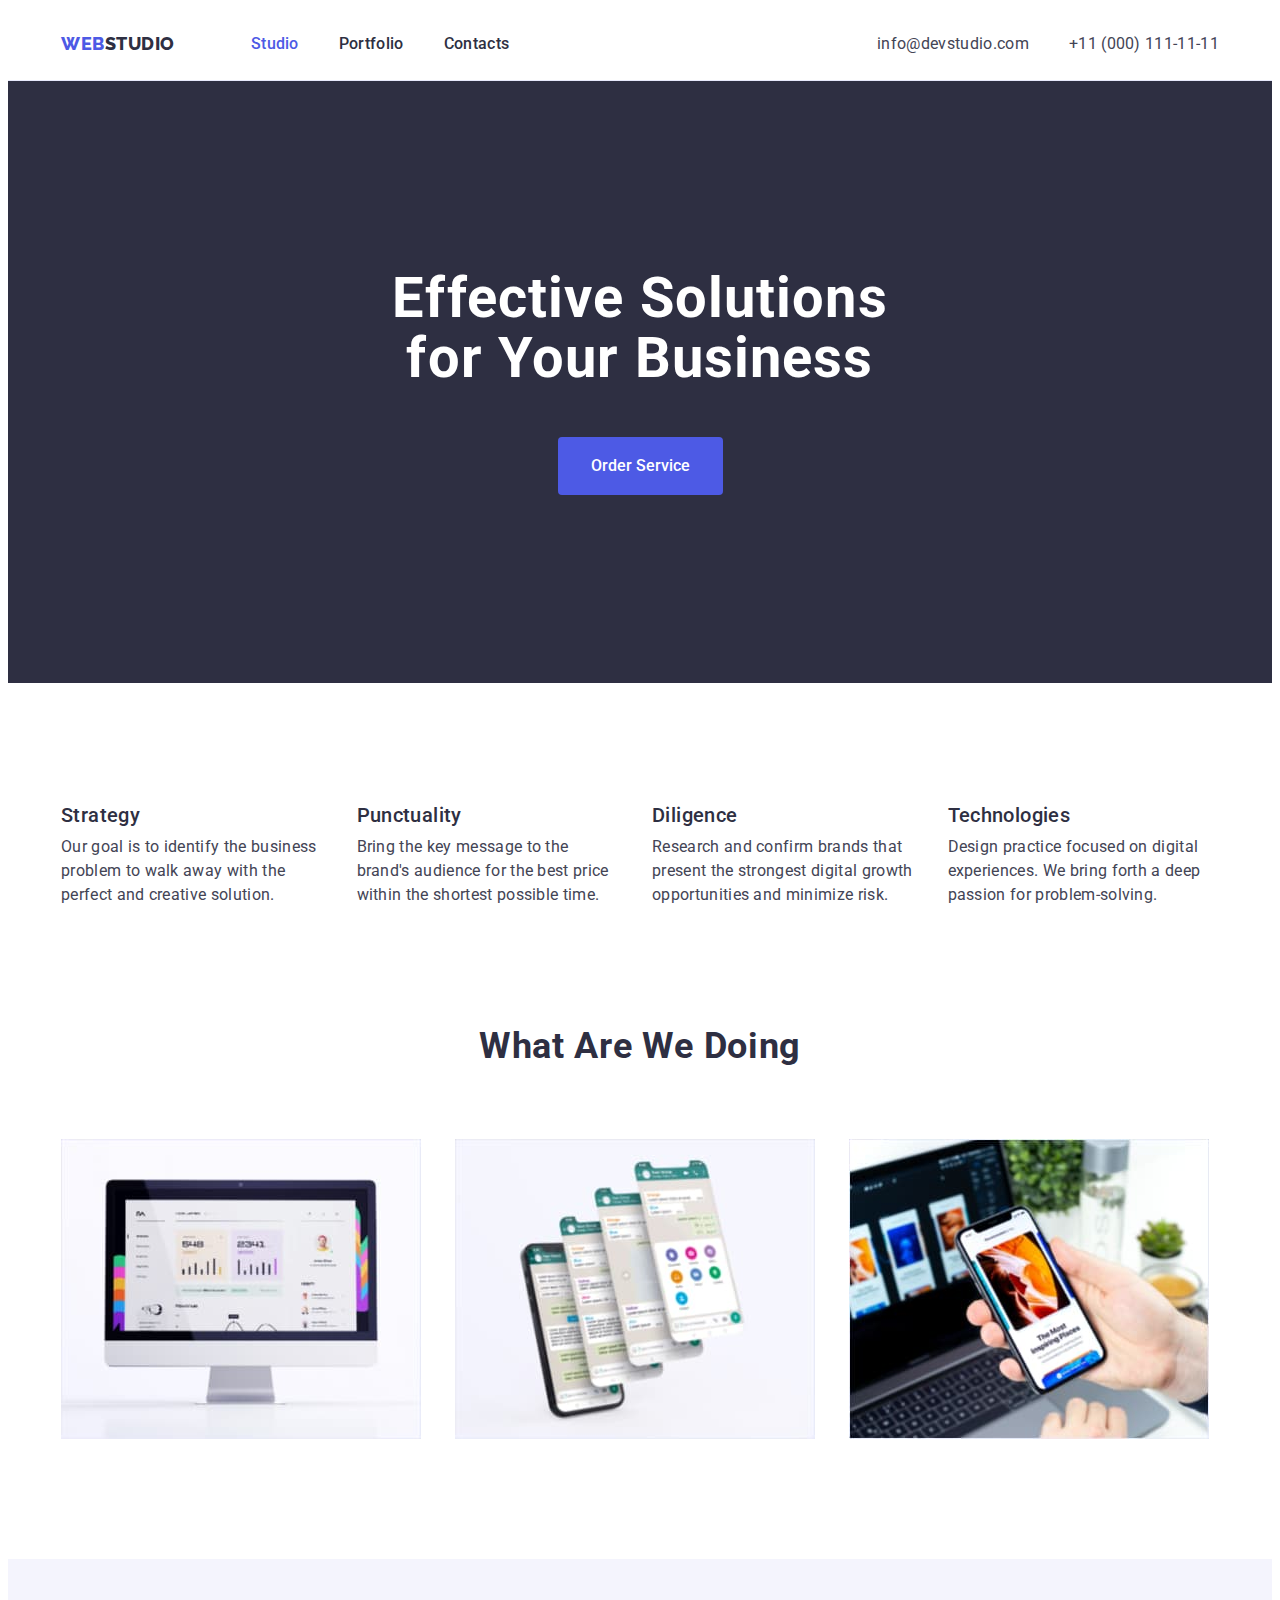
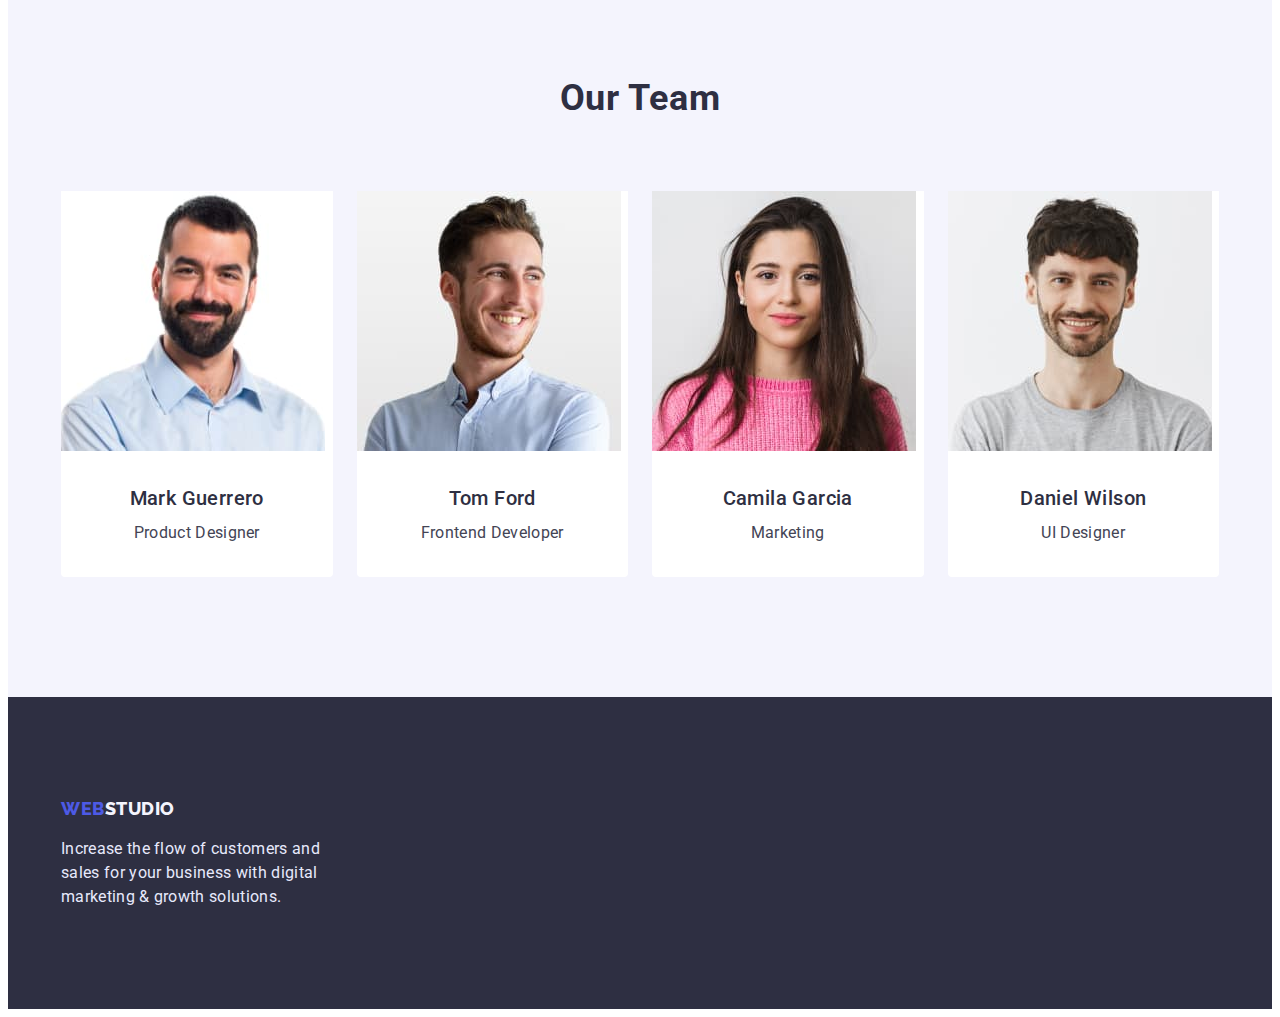
==== index.html @ 7a296e32 "Initial commit" ====
<!DOCTYPE html>
<html lang="en">

<head>
    <meta charset="UTF-8">
    <meta http-equiv="X-UA-Compatible" content="IE=edge">
    <meta name="viewport" content="width=device-width, initial-scale=1.0">
    <title>WebStudio</title>
    <link rel="stylesheet" href="https://cdnjs.cloudflare.com/ajax/libs/modern-normalize/1.1.0/modern-normalize.min.css"
        integrity="sha512-wpPYUAdjBVSE4KJnH1VR1HeZfpl1ub8YT/NKx4PuQ5NmX2tKuGu6U/JRp5y+Y8XG2tV+wKQpNHVUX03MfMFn9Q=="
        crossorigin="anonymous" referrerpolicy="no-referrer" />
    <link rel="preconnect" href="https://fonts.googleapis.com">
    <link rel="preconnect" href="https://fonts.gstatic.com" crossorigin>
    <link href="https://fonts.googleapis.com/css2?family=Raleway:wght@800&family=Roboto:wght@400;500;700;900&display=swap"
        rel="stylesheet">
    <link rel="stylesheet" href="./css/stayles.css">
</head>

<body>
    <header class="header">
        <div class="container header-container">
            <nav class="header_navigation">
                <a href="./index.html" class="header_logo"><span class="header_Logo_span">Web</span>Studio</a>
                <Ul class="header_list">
                    <li class="header_item "><a class="header_link current" href="./index.html">Studio</a></li>
                    <li class="header_item "><a class="header_link" href="./portfolio.html">Portfolio</a></li>
                    <li class="header_item "><a class="header_link" href="">Contacts</a></li>
                </Ul>
            </nav>
            <address class="header_address">
                <ul class="header_address_list">
                    <li class="header_address_mail"><a class="header_address_mail_link" href="mailto:info@devstudio.com">info@devstudio.com</a></li>
                    <li class="header_address_tel"><a class="header_address_tel_link" href="tel:+110001111111">+11 (000) 111-11-11</a></li>
                </ul>
            </address>
        </div>
    </header>
    <main class="main">
        <section class="caption">
            <div class="container">
                <h1 class="caption_slogan">Effective Solutions for Your Business</h1>
                <button type="button" class="caption_btn">Order Service</button>
            </div>
        </section>
        <section class="hero">
            <div class="container">
                <h2 class="visually-hidden">Our goal is to identify the business</h2>
                <ul class="hero_list">
                    <li class="hero_list_item">
                        <h3 class="hero_list_item_title">Strategy</h3>
                        <p class="hero_list_item_text">Our goal is to identify the business
                            problem to walk away with the perfect and creative solution.</p>
                    </li>
                    <li class="hero_list_item">
                        <h3 class="hero_list_item_title">Punctuality</h3>
                        <p class="hero_list_item_text">Bring the key message to the brand's audience for the best price within the shortest possible
                            time.</p>
                    </li>
                    <li class="hero_list_item">
                        <h3 class="hero_list_item_title">Diligence</h3>
                        <p class="hero_list_item_text">Research and confirm brands that present the strongest digital growth opportunities and minimize
                            risk.</p>
                    </li>
                    <li class="hero_list_item">
                        <h3 class="hero_list_item_title">Technologies</h3>
                        <p class="hero_list_item_text">Design practice focused on digital experiences. We bring forth a deep passion for
                            problem-solving.</p>
                    </li>
                </ul>
            </div>
        </section>
        <section class="content">
            <div class="container">
                <h2 class="content_title">What are we doing</h2>
                <ul class="content_title_list">
                    <li class="content_title_list_item">
                        <img src="./images/img_1.jpg" alt="monitor" width="360">
                    </li>
                    <li class="content_title_list_item">
                        <img src="./images/img_2.jpg" alt="smartphone" width="360">
                    </li>
                    <li class="content_title_list_item">
                        <img src="./images/img_3.jpg" alt="smartphone and laptop" width="360">
                    </li>
                </ul>
            </div>
        </section>
        <section class="box">
            <div class="container">
                <h2 class="box_title">Our Team</h2>
                <ul class="box_list">
                    <li class="box_list_item">
                        <img src="./images/mark_guerrero.jpg" alt="mark_guerrero" width="264" height="260">
                        <div class="box_list_item_title-text">
                            <h3 class="box_list_item_title">Mark Guerrero</h3>
                            <p class="box_list_item_text">Product Designer</p>
                        </div>
                    </li>
                    <li class="box_list_item">
                        <img src="./images/tom_ford.jpg" alt="tom_ford" width="264" height="260">
                        <div class="box_list_item_title-text">
                            <h3 class="box_list_item_title">Tom Ford</h3>
                            <p class="box_list_item_text">Frontend Developer</p>
                        </div>
                    </li>
                    <li class="box_list_item">
                        <img src="./images/camila_garcia.jpg" alt="camila_garcia" width="264" height="260">
                        <div class="box_list_item_title-text">
                            <h3 class="box_list_item_title">Camila Garcia</h3>
                            <p class="box_list_item_text">Marketing</p>
                        </div>
                    </li>
                    <li class="box_list_item">
                        <img src="./images/daniel_wilson.jpg" alt="daniel_wilson" width="264" height="260">
                        <div class="box_list_item_title-text">
                            <h3 class="box_list_item_title">Daniel Wilson</h3>
                            <p class="box_list_item_text">UI Designer</p>
                        </div>
                    </li>
                </ul>
            </div>
        </section>
    </main>
    <footer class="footer">
        <div class="container">
            <a class="footer_link" href="./index.html"><span class="footer_logo_span">Web</span>Studio</a>
            <p class="footer_text">Increase the flow of customers and sales for your business with digital marketing & growth solutions.</p>
        </div>
    </footer>
</body>

</html>
---- css/stayles.css ----
:root{
    --main_font_color:#2E2F42;
    --secondary_font_color:#434455;
    --logo_color:#4D5AE5;
    --margin_button:120px;
    --padding_button:120px;
}
h1, h2, h3, h4, h5, h6, p{
    margin: 0;
}
ul{
    margin: 0;
    padding: 0;
}
a {
    text-decoration: none;
}

li {
    list-style: none;
}
img{
    display: block; 
    max-width: 100%; 
    height: auto;
}
body{
    font-family: 'Roboto', sans-serif;
    color:var(--main_font_color);
    background: #FFFFFF;
}
.container{
    margin: 0 auto;
    width: 1158px;
    padding-left: 15px;
    padding-right: 15px;
}
.header{
    border-bottom: 1px solid #E7E9FC;
}
.header_list{
    display: flex;
}
.header-container{
    display: flex;
}
.header_logo{
    font-family: 'Raleway', sans-serif;
    font-weight: 800;
    font-size: 18px;
    line-height: 1.33;
    letter-spacing: 0.03em;
    color: var(--main_font_color);
    text-transform: uppercase;
    margin-right: 36px;
    padding: 24px 0;
}
.header_Logo_span{
    color: var(--logo_color);
}
.header_item{
    margin-left: 40px;
}
.header_link{
    display: inline-block;
    font-weight: 500;
    font-size: 16px;
    line-height: 1.5;
    color: var(--main_font_color);
    letter-spacing: 0.02em;
    padding: 24px 0;
}
.header_address{
    display: inline-block;
    margin-left: auto;
}
.header_navigation{
    display: flex;
    align-items: center;
}
.header_address_list{
    display: flex;  
}
.header_address_tel{
    margin-left: 40px;
}
.header_address_tel_link, .header_address_mail_link{
    display: inline-block;
    font-size: 16px;
    line-height: 1.5;
    color:var(--secondary_font_color);
    font-style: normal;
    letter-spacing: 0.02em;
    padding: 24px 0;
}
.header_address_tel_link:hover, .header_address_mail_link:hover,.header_address_tel_link:focus,
.header_address_mail_link:focus{
    color:var(--logo_color);
}
.header_link:hover, 
.header_link:focus,
.header_link.current{
    color:var(--logo_color);
}

.caption{
    background:#2E2F42;
    padding: 188px 0;
    text-align: center;
}
.caption_slogan{
    font-size: 56px;
    line-height: 1.07;
    color: #FFFFFF;
    letter-spacing: 0.02em;
    max-width: 496px;
    margin-bottom: 48px;
    margin-left: auto;
    margin-right: auto;
}
.caption_btn{
    font-family: inherit;
    background: #4D5AE5;
    font-weight: 500;
    font-size: 16px;
    line-height: 1.5;
    color: #FFFFFF;
    cursor: pointer;
    padding: 16px 32px;
    border-radius: 4px;
    border: 1px solid transparent;
}
.caption_btn:hover, .caption_btn:focus{
    background: #404BBF;
}
.content_title{
    margin-bottom: 72px;
}
.hero{
    padding-top: var(--padding_button);
    padding-bottom: var(--padding_button);

}
.hero_list{
    display: flex;
    column-gap: 24px;
}
.hero_list_item{
    width: calc((100% - 72px)/4);
}
.hero_list_item_title{
    font-weight: 500;
    font-size: 20px;
    line-height: 1.2;
    letter-spacing: 0.02em;
    margin-bottom: 8px;
}
.hero_list_item_text{
    font-size: 16px;
    line-height: 1.5;
    color:var(--secondary_font_color);
    letter-spacing: 0.02em;
    max-width: 264px;
}
.content{
    padding-bottom: var(--padding_button);
}
.content_title_list{
        display: flex;
        column-gap: 24px;
}
.content_title_list_item{
    width: calc((100% - 48px)/3);
}
.content_title, .box_title{
    text-transform: capitalize;
    text-align: center;
    font-size: 36px;
    line-height: 1.11;
    letter-spacing: 0.02em;
}
.box{
    background: #F4F4FD;
    padding: 120px 0;
}
.box_title{
    margin-bottom: 72px;
}
.box_list{
    display: flex;
    column-gap: 24px;
}
.box_list_item{
    background: #FFFFFF;
    text-align: center;
    width: calc((100% - 72px)/4);
    border-radius: 0px 0px 4px 4px;
}
.box_list_item_title{
    font-weight: 500;
    font-size: 20px;
    line-height: 1.5;
    letter-spacing: 0.02em;
    margin-bottom: 8px;
    }
.box_list_item_text{
    font-size: 16px;
    line-height: 1.5;
    color:var(--secondary_font_color);
    letter-spacing: 0.02em;
}
.box_list_item_title-text{
    padding: 32px 16px;

}
.footer{
    background: #2E2F42;
    padding: 100px 0;
}
.footer_link{
    font-family: 'Raleway';
    font-weight: 800;
    font-size: 18px;
    line-height: 1.33;
    letter-spacing: 0.03em;
    color: #F4F4FD;
    text-transform: uppercase;
}
.footer_logo_span{
    color:var(--logo_color);
}
.footer_text{
    font-size: 16px;
    line-height: 1.5;
    color: #E7E9FC;
    letter-spacing: 0.02em;
    max-width: 264px;
    margin-top: 16px;
}
.btn_list{
    display: flex;
    column-gap: 24px;
    justify-content: center;
    margin-bottom: 72px;
}
.btn_item{
    font-family: inherit;
    background: #F4F4FD;
    font-weight: 500;
    font-size: 16px;
    line-height: 1.5;
    letter-spacing: 0.04em;
    color:var(--logo_color);
    cursor: pointer;
    padding: 12px 24px;
    border: 1px solid #E7E9FC;
    border-radius: 4px;
}
.btn_item:hover, .btn_item:focus{
    background: #404BBF;
    color: #fff;
    border-color:transparent;
}
.section{
    padding-bottom: var(--padding_button);
    padding-top: 96px;
}
.section_items_title_text{
    border-bottom: 1px solid #E7E9FC;
    border-left: 1px solid #E7E9FC;
    border-right: 1px solid #E7E9FC;
    padding: 32px 15px;
}
.section_list{
    display: flex;
    flex-wrap: wrap;
    row-gap: 48px;
    column-gap: 24px;
}
.section_items {
    width: calc((100% - 48px)/3);
}
.section_items_title{
    font-weight: 500;
    font-size: 20px;
    line-height: 1.2;
    letter-spacing: 0.02em;
    color:var(--main_font_color);
    margin-bottom: 8px;
}
.section_items_text{
    font-size: 16px;
    line-height: 1.5;
    color:var(--secondary_font_color);
    letter-spacing: 0.02em;
}
.visually-hidden {
    position: absolute;
    white-space: nowrap;
    width: 1px;
    height: 1px;
    overflow: hidden;
    border: 0;
    padding: 0;
    clip: rect(0 0 0 0);
    clip-path: inset(50%);
    margin: -1px;
}
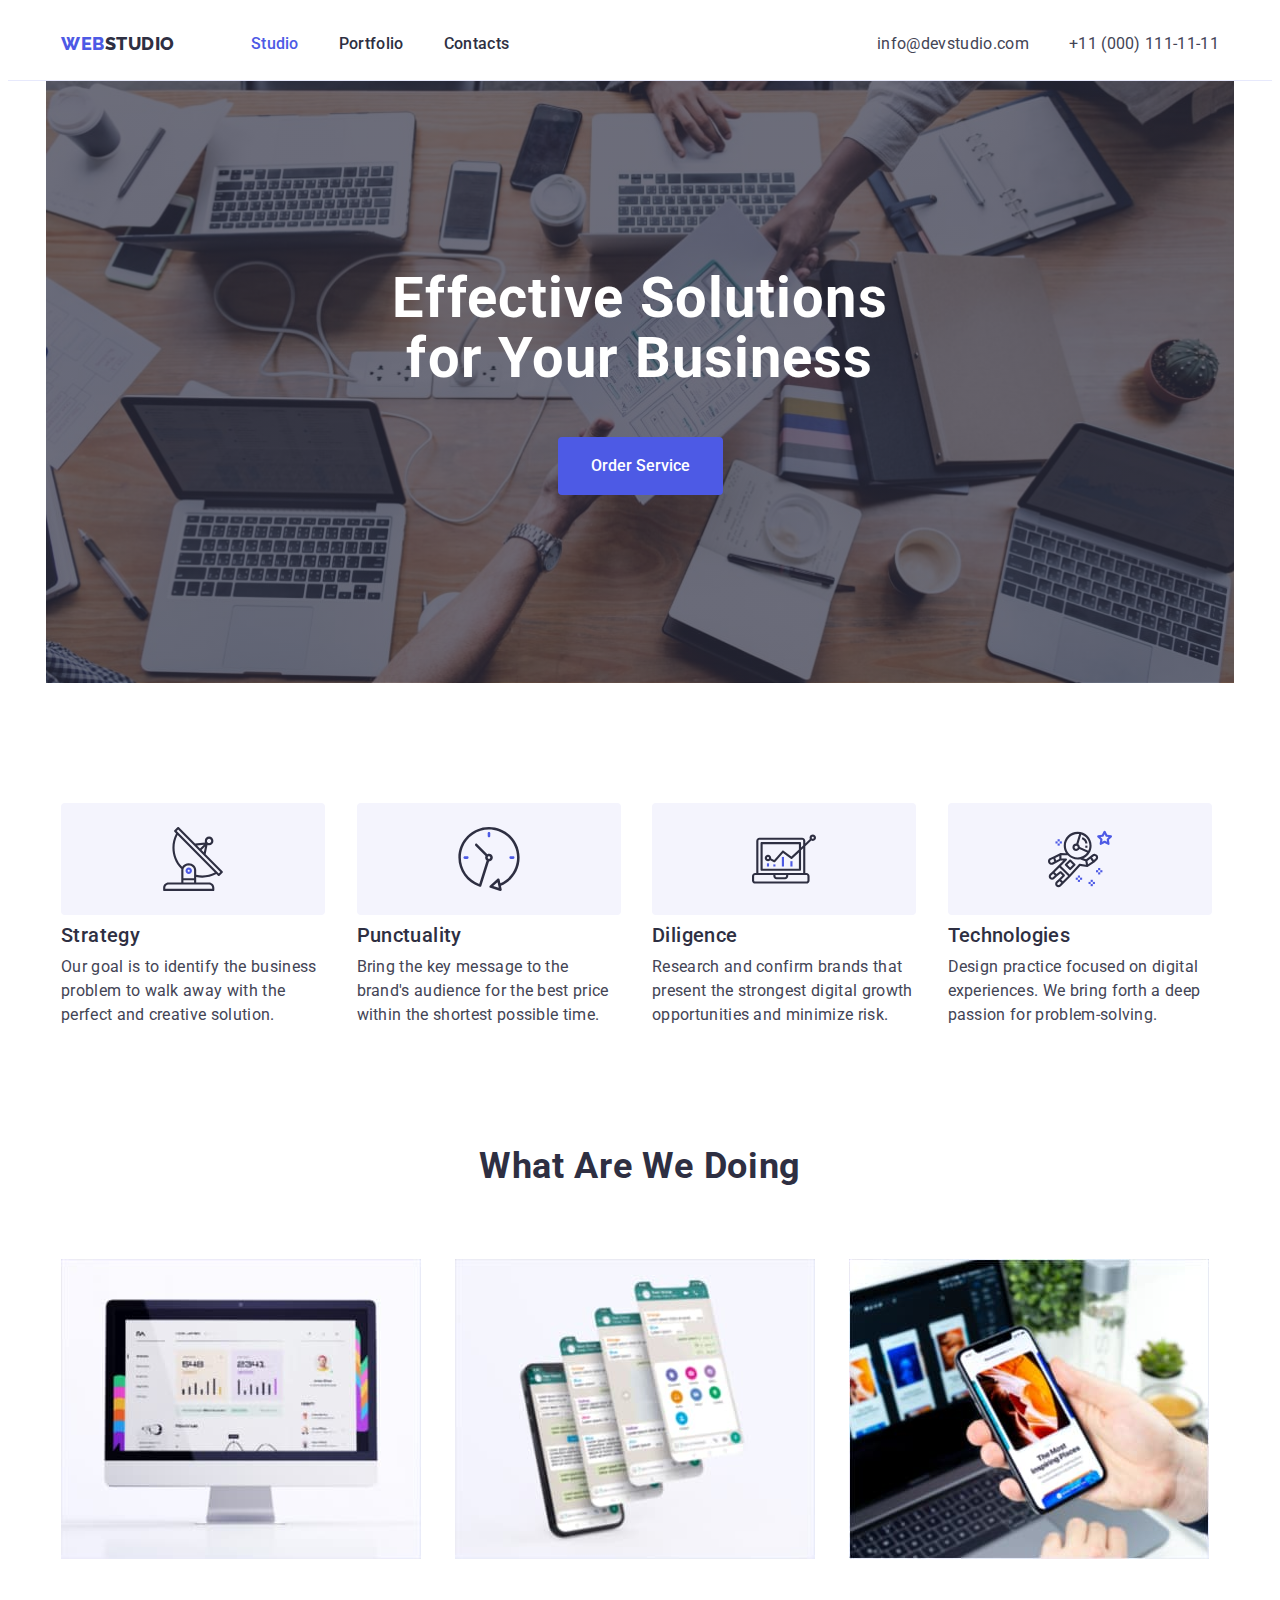
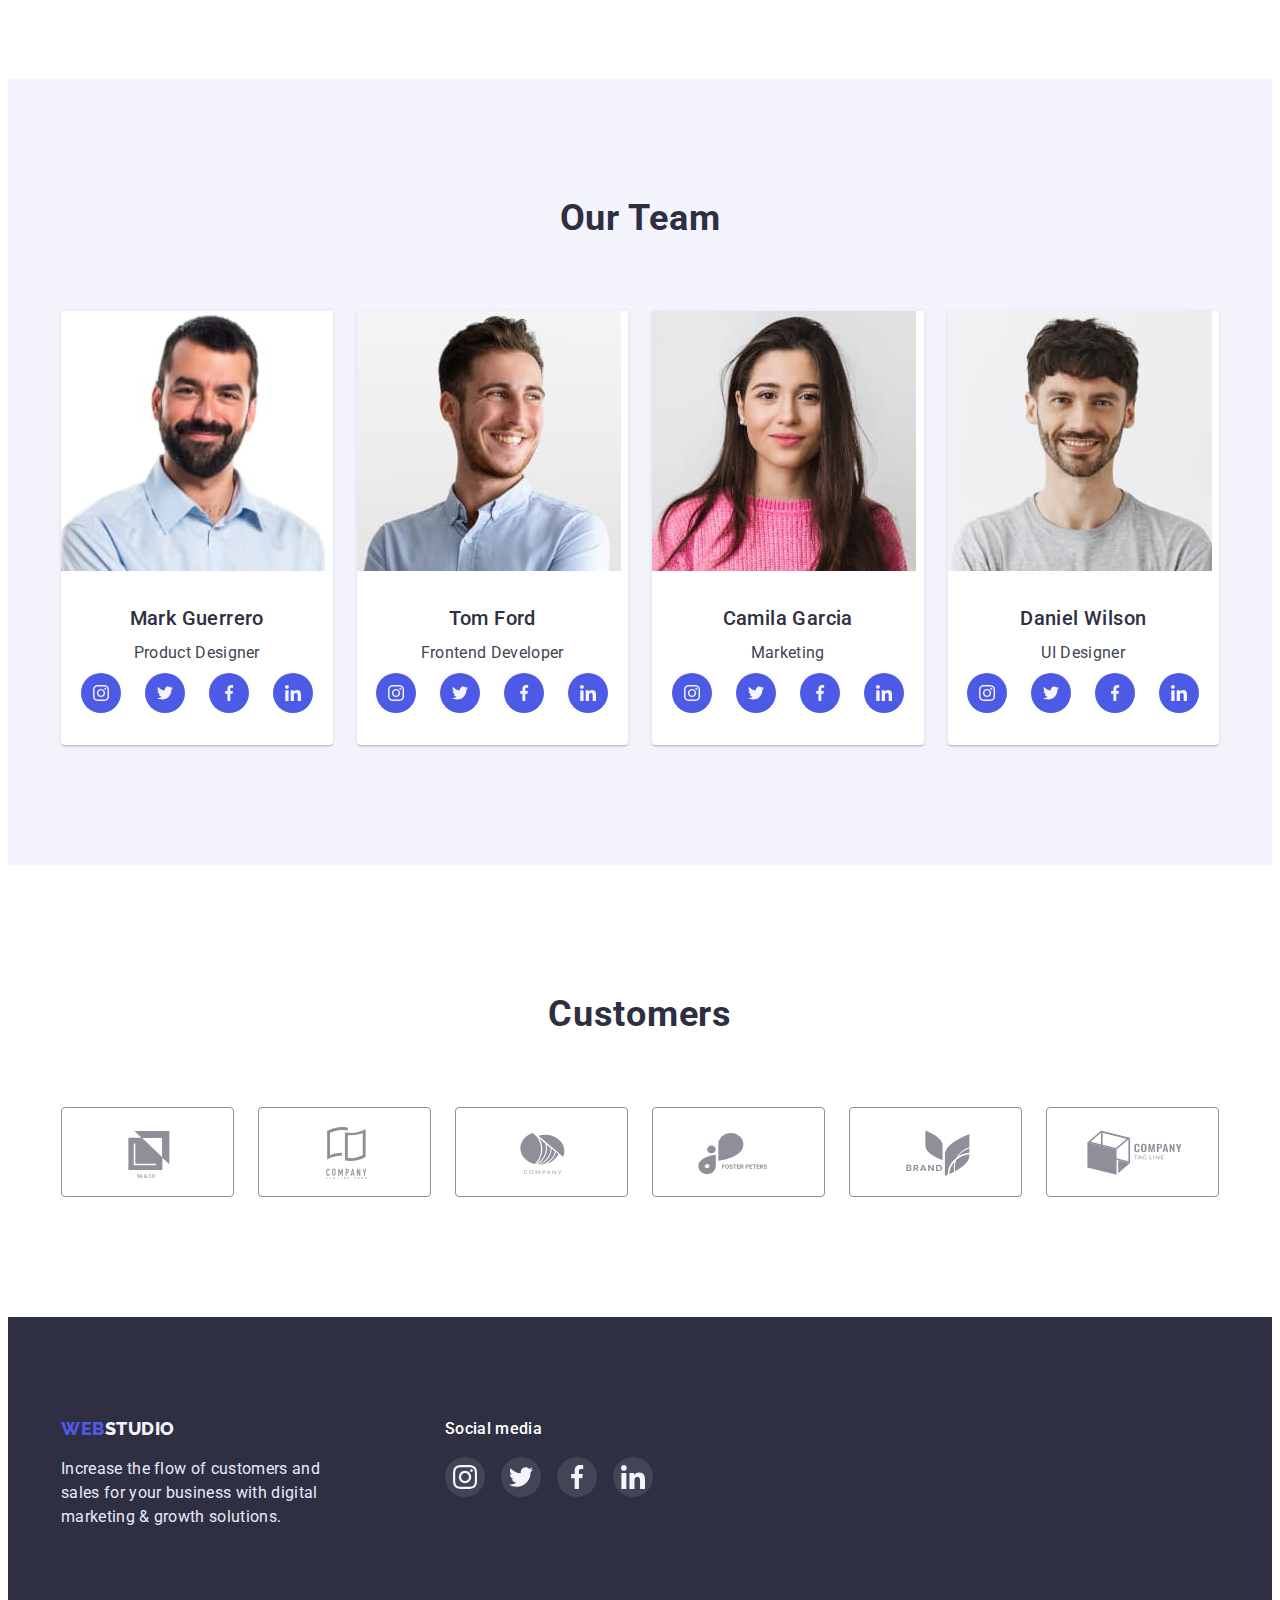
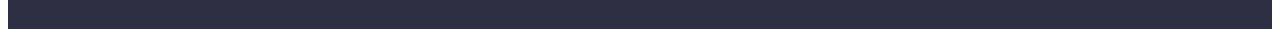
==== commit 20431867: "Go" ====
--- a/index.html
+++ b/index.html
@@ -47,21 +47,41 @@
                 <h2 class="visually-hidden">Our goal is to identify the business</h2>
                 <ul class="hero_list">
                     <li class="hero_list_item">
+                        <div class="hero_list_item_icon">
+                            <svg class="hero_list_item_icon_svg">
+                                <use href="./images_1/symbol.svg#icon-antenna" width="64px"></use>
+                            </svg>
+                        </div>
                         <h3 class="hero_list_item_title">Strategy</h3>
                         <p class="hero_list_item_text">Our goal is to identify the business
                             problem to walk away with the perfect and creative solution.</p>
                     </li>
                     <li class="hero_list_item">
+                        <div class="hero_list_item_icon">
+                            <svg class="hero_list_item_icon_svg">
+                                <use href="./images_1/symbol.svg#icon-clock" width="64px"></use>
+                            </svg>  
+                        </div>
                         <h3 class="hero_list_item_title">Punctuality</h3>
                         <p class="hero_list_item_text">Bring the key message to the brand's audience for the best price within the shortest possible
                             time.</p>
                     </li>
                     <li class="hero_list_item">
+                        <div class="hero_list_item_icon">
+                            <svg class="hero_list_item_icon_svg">
+                                <use href="./images_1/symbol.svg#icon-diagram"  width="64px"></use>
+                            </svg>
+                        </div>
                         <h3 class="hero_list_item_title">Diligence</h3>
                         <p class="hero_list_item_text">Research and confirm brands that present the strongest digital growth opportunities and minimize
                             risk.</p>
                     </li>
                     <li class="hero_list_item">
+                        <div class="hero_list_item_icon">
+                            <svg class="hero_list_item_icon_svg">
+                                <use href="./images_1/symbol.svg#icon-astronaut" width="64px"></use>
+                            </svg>
+                        </div>
                         <h3 class="hero_list_item_title">Technologies</h3>
                         <p class="hero_list_item_text">Design practice focused on digital experiences. We bring forth a deep passion for
                             problem-solving.</p>
@@ -74,13 +94,13 @@
                 <h2 class="content_title">What are we doing</h2>
                 <ul class="content_title_list">
                     <li class="content_title_list_item">
-                        <img src="./images/img_1.jpg" alt="monitor" width="360">
+                        <img src="./images_1/img_1.jpg" alt="monitor" width="360">
                     </li>
                     <li class="content_title_list_item">
-                        <img src="./images/img_2.jpg" alt="smartphone" width="360">
+                        <img src="./images_1/img_2.jpg" alt="smartphone" width="360">
                     </li>
                     <li class="content_title_list_item">
-                        <img src="./images/img_3.jpg" alt="smartphone and laptop" width="360">
+                        <img src="./images_1/img_3.jpg" alt="smartphone and laptop" width="360">
                     </li>
                 </ul>
             </div>
@@ -90,41 +110,256 @@
                 <h2 class="box_title">Our Team</h2>
                 <ul class="box_list">
                     <li class="box_list_item">
-                        <img src="./images/mark_guerrero.jpg" alt="mark_guerrero" width="264" height="260">
+                        <img src="./images_1/mark_guerrero.jpg" alt="mark_guerrero" width="264" height="260">
                         <div class="box_list_item_title-text">
                             <h3 class="box_list_item_title">Mark Guerrero</h3>
                             <p class="box_list_item_text">Product Designer</p>
+                            <ul class="box_list_social">
+                                <li class="box_list_social_item">
+                                    <a href="" class="box_list_social_link">
+                                        <svg class="social_link_svg" width="16px" height="16px">
+                                            <use href="./images_1/symbol.svg#icon-instagram">
+                                            </use>
+                                        </svg>
+                                    </a>
+                                </li>
+                                <li class="box_list_social_item">
+                                    <a href="" class="box_list_social_link">
+                                        <svg class="social_link_svg" width="16px" height="16px">
+                                            <use href="./images_1/symbol.svg#icon-twitter">
+                                            </use>
+                                        </svg>
+                                    </a>
+                                </li>
+                                <li class="box_list_social_item">
+                                    <a href="" class="box_list_social_link">
+                                        <svg class="social_link_svg" width="16px" height="16px">
+                                            <use href="./images_1/symbol.svg#icon-facebook">
+                                            </use>
+                                        </svg>
+                                    </a>
+                                </li>
+                                <li class="box_list_social_item">
+                                    <a href="" class="box_list_social_link">
+                                        <svg class="social_link_svg" width="16px" height="16px">
+                                            <use href="./images_1/symbol.svg#icon-linkedin">
+                                            </use>
+                                        </svg>
+                                    </a>
+                                </li>
+                            </ul>
                         </div>
                     </li>
                     <li class="box_list_item">
-                        <img src="./images/tom_ford.jpg" alt="tom_ford" width="264" height="260">
+                        <img src="./images_1/tom_ford.jpg" alt="tom_ford" width="264" height="260">
                         <div class="box_list_item_title-text">
                             <h3 class="box_list_item_title">Tom Ford</h3>
                             <p class="box_list_item_text">Frontend Developer</p>
+                            <ul class="box_list_social">
+                                <li class="box_list_social_item">
+                                    <a href="" class="box_list_social_link">
+                                        <svg class="social_link_svg" width="16px" height="16px">
+                                            <use href="./images_1/symbol.svg#icon-instagram">
+                                            </use>
+                                        </svg>
+                                    </a>
+                                </li>
+                                <li class="box_list_social_item">
+                                    <a href="" class="box_list_social_link">
+                                        <svg class="social_link_svg" width="16px" height="16px">
+                                            <use href="./images_1/symbol.svg#icon-twitter">
+                                            </use>
+                                        </svg>
+                                    </a>
+                                </li>
+                                <li class="box_list_social_item">
+                                    <a href="" class="box_list_social_link">
+                                        <svg class="social_link_svg" width="16px" height="16px">
+                                            <use href="./images_1/symbol.svg#icon-facebook">
+                                            </use>
+                                        </svg>
+                                    </a>
+                                </li>
+                                <li class="box_list_social_item">
+                                    <a href="" class="box_list_social_link">
+                                        <svg class="social_link_svg" width="16px" height="16px">
+                                            <use href="./images_1/symbol.svg#icon-linkedin">
+                                            </use>
+                                        </svg>
+                                    </a>
+                                </li>
+                            </ul>
                         </div>
                     </li>
                     <li class="box_list_item">
-                        <img src="./images/camila_garcia.jpg" alt="camila_garcia" width="264" height="260">
+                        <img src="./images_1/camila_garcia.jpg" alt="camila_garcia" width="264" height="260">
                         <div class="box_list_item_title-text">
                             <h3 class="box_list_item_title">Camila Garcia</h3>
                             <p class="box_list_item_text">Marketing</p>
+                            <ul class="box_list_social">
+                                <li class="box_list_social_item">
+                                    <a href="" class="box_list_social_link">
+                                        <svg class="social_link_svg" width="16px" height="16px">
+                                            <use href="./images_1/symbol.svg#icon-instagram">
+                                            </use>
+                                        </svg>
+                                    </a>
+                                </li>
+                                <li class="box_list_social_item">
+                                    <a href="" class="box_list_social_link">
+                                        <svg class="social_link_svg" width="16px" height="16px">
+                                            <use href="./images_1/symbol.svg#icon-twitter">
+                                            </use>
+                                        </svg>
+                                    </a>
+                                </li>
+                                <li class="box_list_social_item">
+                                    <a href="" class="box_list_social_link">
+                                        <svg class="social_link_svg" width="16px" height="16px">
+                                            <use href="./images_1/symbol.svg#icon-facebook">
+                                            </use>
+                                        </svg>
+                                    </a>
+                                </li>
+                                <li class="box_list_social_item">
+                                    <a href="" class="box_list_social_link">
+                                        <svg class="social_link_svg" width="16px" height="16px">
+                                            <use href="./images_1/symbol.svg#icon-linkedin">
+                                            </use>
+                                        </svg>
+                                    </a>
+                                </li>
+                            </ul>
                         </div>
                     </li>
                     <li class="box_list_item">
-                        <img src="./images/daniel_wilson.jpg" alt="daniel_wilson" width="264" height="260">
+                        <img src="./images_1/daniel_wilson.jpg" alt="daniel_wilson" width="264" height="260">
                         <div class="box_list_item_title-text">
                             <h3 class="box_list_item_title">Daniel Wilson</h3>
                             <p class="box_list_item_text">UI Designer</p>
-                        </div>
-                    </li>
-                </ul>
-            </div>
+                            <ul class="box_list_social">
+                                <li class="box_list_social_item">
+                                    <a href="" class="box_list_social_link">
+                                        <svg class="social_link_svg" width="16px" height="16px">
+                                            <use href="./images_1/symbol.svg#icon-instagram">
+                                            </use>
+                                        </svg>
+                                    </a>
+                                </li>
+                                <li class="box_list_social_item">
+                                    <a href="" class="box_list_social_link">
+                                        <svg class="social_link_svg" width="16px" height="16px">
+                                            <use href="./images_1/symbol.svg#icon-twitter">
+                                            </use>
+                                        </svg>
+                                    </a>
+                                </li>
+                                <li class="box_list_social_item">
+                                    <a href="" class="box_list_social_link">
+                                        <svg class="social_link_svg" width="16px" height="16px">
+                                            <use href="./images_1/symbol.svg#icon-facebook">
+                                            </use>
+                                        </svg>
+                                    </a>
+                                </li>
+                                <li class="box_list_social_item">
+                                    <a href="" class="box_list_social_link">
+                                        <svg class="social_link_svg" width="16px" height="16px">
+                                            <use href="./images_1/symbol.svg#icon-linkedin">
+                                            </use>
+                                        </svg>
+                                    </a>
+                                </li>
+                            </ul>
+                        </div>
+                    </li>
+                </ul>
+            </div>
+        </section>
+        <section class="customers">
+            <div class="container">
+                <h2 class=" Customers_title box_title">Customers</h2>
+                <ul class="logo_list">
+                    <li class="logo_list_item">
+                        <svg class="logo_list_item_border_svg" width="104px" height="56px">
+                            <use href="./images_1/symbol.svg#icon-Logo-1"></use>
+                        </svg>
+                    </li>
+                    <li class="logo_list_item">
+                        <svg class="logo_list_item_border_svg" width="104px" height="56px">
+                            <use href="./images_1/symbol.svg#icon-Logo-2"></use>
+                        </svg>
+                    </li>
+                    <li class="logo_list_item">
+                        <svg class="logo_list_item_border_svg" width="104px" height="56px">
+                            <use href="./images_1/symbol.svg#icon-Logo-3"></use>
+                        </svg>
+                    </li>
+                    <li class="logo_list_item">
+                        <svg class="logo_list_item_border_svg" width="104px" height="56px">
+                            <use href="./images_1/symbol.svg#icon-Logo-4"></use>
+                        </svg>
+                    </li>
+                    <li class="logo_list_item">
+                        <svg class="logo_list_item_border_svg" width="104px" height="56px">
+                            <use href="./images_1/symbol.svg#icon-Logo-5"></use>
+                        </svg>
+                    </li>
+                    <li class="logo_list_item">
+                        <svg class="logo_list_item_border_svg" width="104px" height="56px">
+                            <use href="./images_1/symbol.svg#icon-Logo-6"></use>
+                        </svg>
+                    </li>
+                </ul>
+            </div>
+
         </section>
     </main>
     <footer class="footer">
-        <div class="container">
-            <a class="footer_link" href="./index.html"><span class="footer_logo_span">Web</span>Studio</a>
-            <p class="footer_text">Increase the flow of customers and sales for your business with digital marketing & growth solutions.</p>
+        <div class="container footer_container">
+            <div class="footer_logo">
+                <a class="footer_link" href="./index.html"><span class="footer_logo_span">Web</span>Studio</a>
+                <p class="footer_text">Increase the flow of customers and sales for your business with digital marketing & growth solutions.</p>
+                </div>
+            <div class="social_media_link">
+                <h3 class="social_media_link_title">
+                    Social media
+                </h3>
+                <ul class="box_list_social_footer">
+                    <li class="box_list_social_item_footer">
+                        <a href="" class="box_list_social_link_footer">
+                            <svg class="social_link_svg_footer" width="24px" height="24px">
+                                <use href="./images_1/symbol.svg#icon-instagram">
+                                </use>
+                            </svg>
+                        </a>
+                    </li>
+                    <li class="box_list_social_item_footer">
+                        <a href="" class="box_list_social_link_footer">
+                            <svg class="social_link_svg_footer" width="24px" height="24px">
+                                <use href="./images_1/symbol.svg#icon-twitter">
+                                </use>
+                            </svg>
+                        </a>
+                    </li>
+                    <li class="box_list_social_item_footer">
+                        <a href="" class="box_list_social_link_footer">
+                            <svg class="social_link_svg_footer" width="24px" height="24px">
+                                <use href="./images_1/symbol.svg#icon-facebook">
+                                </use>
+                            </svg>
+                        </a>
+                    </li>
+                    <li class="box_list_social_item_footer">
+                        <a href="" class="box_list_social_link_footer">
+                            <svg class="social_link_svg_footer" width="24px" height="24px">
+                                <use href="./images_1/symbol.svg#icon-linkedin">
+                                </use>
+                            </svg>
+                        </a>
+                    </li>
+                </ul>
+            </div>
         </div>
     </footer>
 </body>
--- a/css/stayles.css
+++ b/css/stayles.css
@@ -104,7 +104,15 @@
 }
 
 .caption{
-    background:#2E2F42;
+    width: max-content;
+    margin: 0 auto;
+    background-image: 
+    linear-gradient(rgba(46, 47, 66, 0.7),
+    rgba(46, 47, 66, 0.7)), 
+    url(../images_1/people-office.jpg);
+    background-repeat: no-repeat;
+    background-position: center;
+    background-size: cover;
     padding: 188px 0;
     text-align: center;
 }
@@ -139,8 +147,8 @@
 .hero{
     padding-top: var(--padding_button);
     padding-bottom: var(--padding_button);
-
-}
+}
+
 .hero_list{
     display: flex;
     column-gap: 24px;
@@ -148,6 +156,21 @@
 .hero_list_item{
     width: calc((100% - 72px)/4);
 }
+.hero_list_item_icon{
+    width: 264px;
+    height: 112px;
+    background-color: #F4F4FD;
+    border-radius: 4px;
+    margin-bottom: 8px;
+    display: flex;
+    flex-wrap: wrap;
+    justify-content: center;
+    align-content: space-around;
+}
+.hero_list_item_icon_svg{
+    width: 64px;
+    height: 64px;
+}
 .hero_list_item_title{
     font-weight: 500;
     font-size: 20px;
@@ -162,12 +185,35 @@
     letter-spacing: 0.02em;
     max-width: 264px;
 }
+.box_list_social{
+    display: flex;
+    gap: 24px;
+    justify-content: center;
+    margin-top: 8px;
+}
+.box_list_social_item{
+    width: 40px;
+    height: 40px;
+}
+.box_list_social_link{
+    display: flex;
+    justify-content: center;
+    align-items: center;
+    width: 100%;
+    height: 100%;
+    border-radius: 50%;
+    background-color: #4D5AE5;
+}
+.box_list_social_link:hover, 
+.box_list_social_link:focus{
+    background-color: #404BBF;
+}
 .content{
     padding-bottom: var(--padding_button);
 }
 .content_title_list{
-        display: flex;
-        column-gap: 24px;
+    display: flex;
+    column-gap: 24px;
 }
 .content_title_list_item{
     width: calc((100% - 48px)/3);
@@ -195,6 +241,7 @@
     text-align: center;
     width: calc((100% - 72px)/4);
     border-radius: 0px 0px 4px 4px;
+    box-shadow: 0px 1px 6px rgba(46, 47, 66, 0.08), 0px 1px 1px rgba(46, 47, 66, 0.16), 0px 2px 1px rgba(46, 47, 66, 0.08);
 }
 .box_list_item_title{
     font-weight: 500;
@@ -212,6 +259,26 @@
 .box_list_item_title-text{
     padding: 32px 16px;
 
+}
+.logo_list{
+    display: flex;
+    gap: 24px;
+}
+.logo_list_item{
+    display: flex;
+    justify-content: center;
+    align-items: center;
+    width: calc((100% - 120px)/6);
+    height: 88px;
+    border: 1px solid #8E8F99;
+    border-radius: 4px;
+}
+.logo_list_item_border_svg{
+
+}
+.customers{
+    padding-top: 130px;
+    padding-bottom: 120px;
 }
 .footer{
     background: #2E2F42;
@@ -237,6 +304,39 @@
     max-width: 264px;
     margin-top: 16px;
 }
+.footer_container{
+    display: flex;
+}
+.box_list_social_footer{
+    display: flex;
+    gap: 16px;
+    margin-top: 16px;
+}
+.social_media_link{
+    margin-left: 120px;
+}
+.social_media_link_title{
+    color: #fff;
+    font-weight: 500;
+    font-size: 16px;
+    line-height: 1.5;
+    letter-spacing: 0.02em;
+}
+.box_list_social_item_footer{
+    width: 40px;
+    height: 40px;
+}
+
+.box_list_social_link_footer{
+    display: flex;
+    justify-content: center;
+    align-items: center;
+    width: 100%;
+    height: 100%;
+    border-radius: 50%;
+    background: rgba(255, 255, 255, 0.1);
+}
+
 .btn_list{
     display: flex;
     column-gap: 24px;
@@ -260,6 +360,7 @@
     background: #404BBF;
     color: #fff;
     border-color:transparent;
+    box-shadow: 0px 3px 1px rgba(0, 0, 0, 0.1), 0px 2px 1px rgba(0, 0, 0, 0.08), 0px 2px 2px rgba(0, 0, 0, 0.12);
 }
 .section{
     padding-bottom: var(--padding_button);
@@ -279,6 +380,16 @@
 }
 .section_items {
     width: calc((100% - 48px)/3);
+}
+.section_items:hover,
+.section_items:focus{
+    border: 1px solid #F4F4FD;
+    box-shadow: 0px 1px 6px rgba(46, 47, 66, 0.08), 0px 1px 1px rgba(46, 47, 66, 0.16), 0px 2px 1px rgba(46, 47, 66, 0.08);
+}
+.section_items:hover a div{
+    border-bottom: 1px solid transparent;
+    border-left: 1px solid transparent;
+    border-right: 1px solid transparent;
 }
 .section_items_title{
     font-weight: 500;
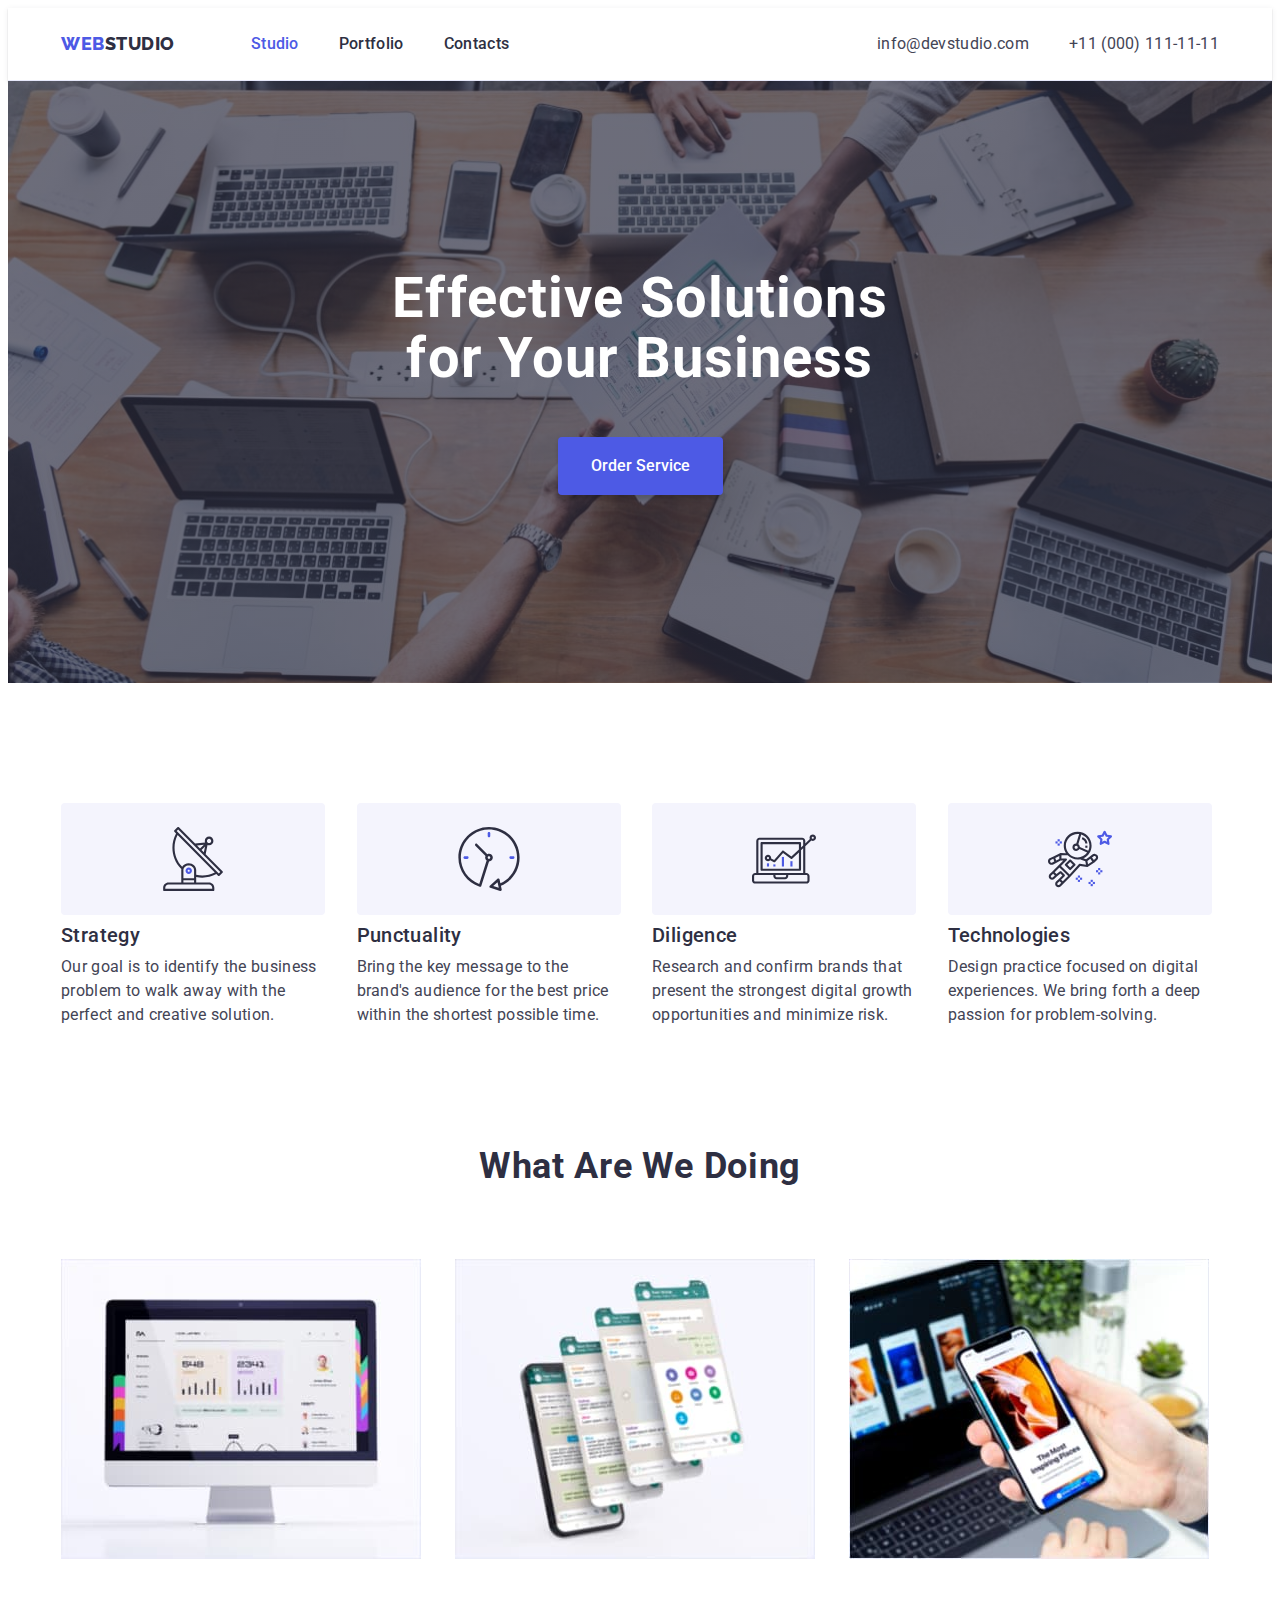
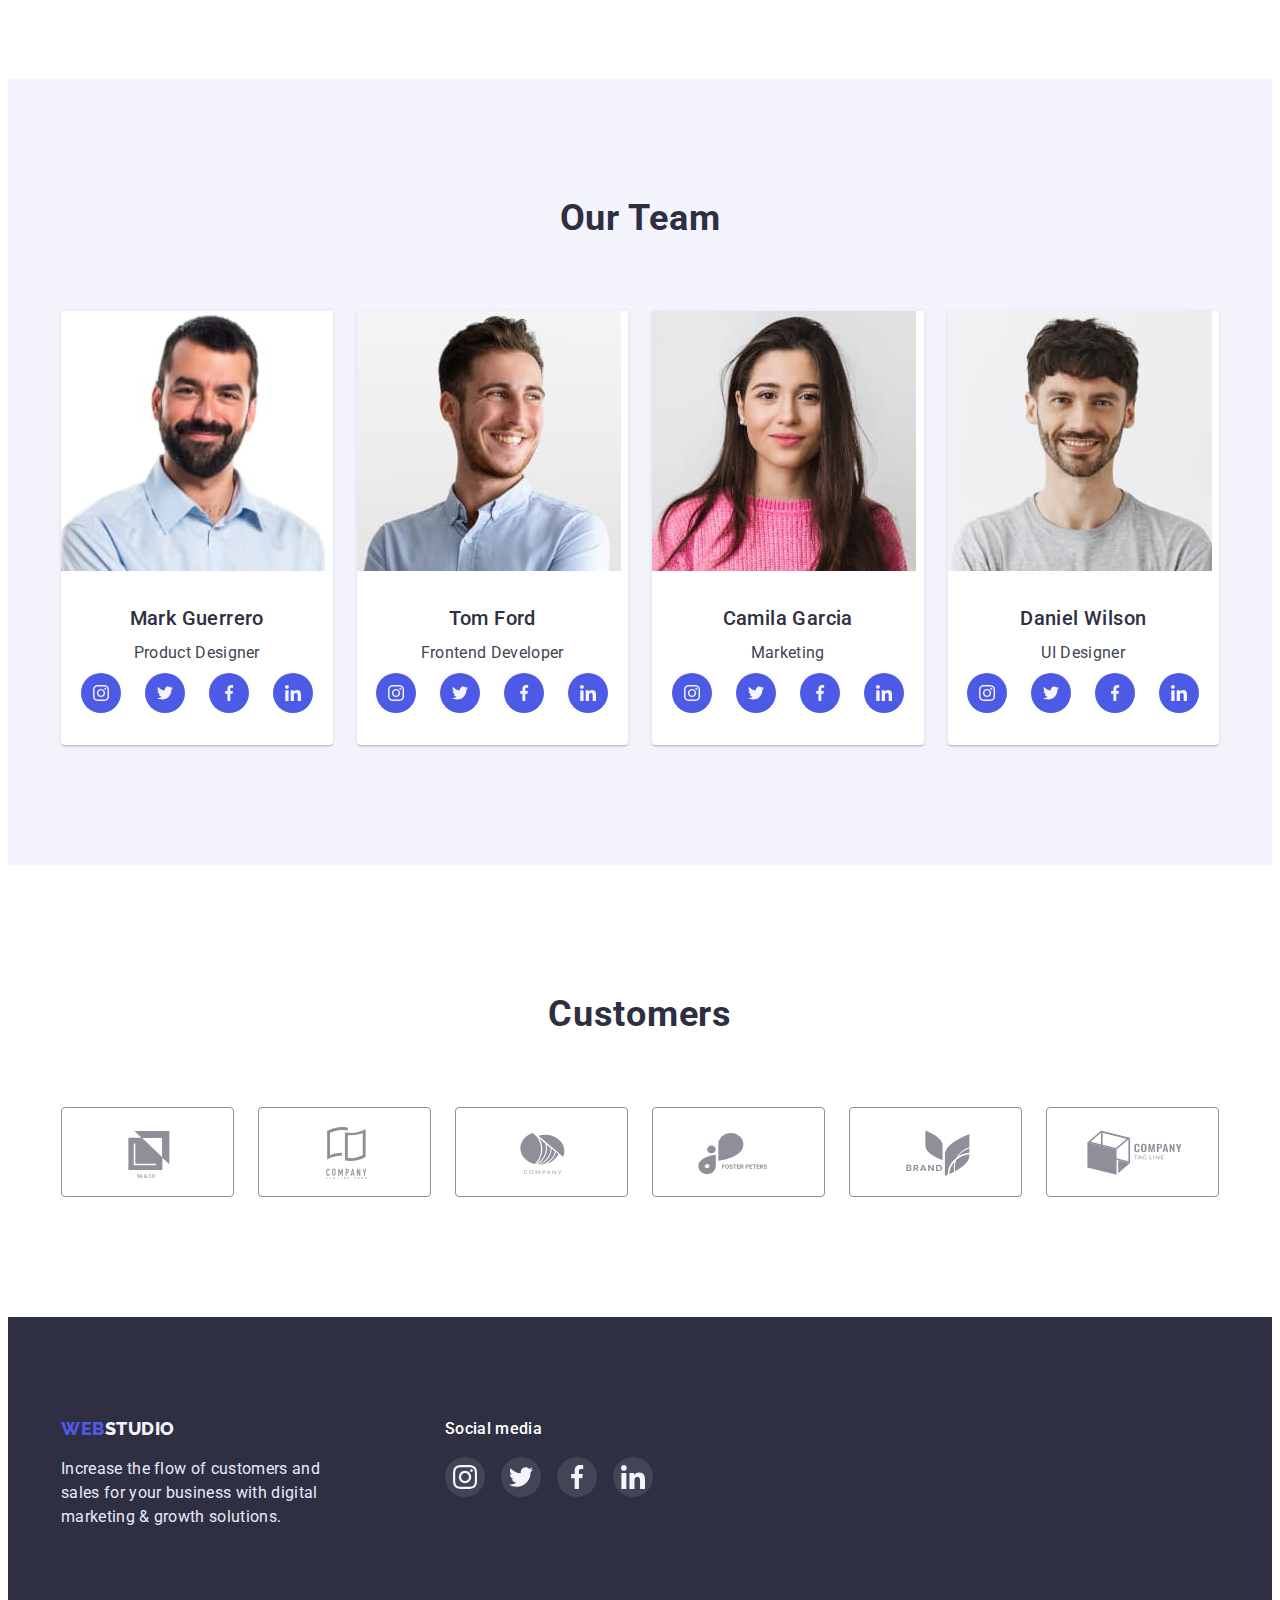
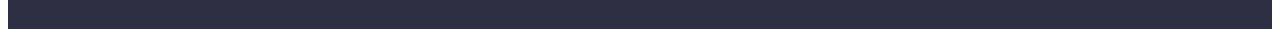
==== commit 09cb01dd: "Go" ====
--- a/index.html
+++ b/index.html
@@ -281,34 +281,46 @@
                 <h2 class=" Customers_title box_title">Customers</h2>
                 <ul class="logo_list">
                     <li class="logo_list_item">
-                        <svg class="logo_list_item_border_svg" width="104px" height="56px">
+                        <a class="logo-list-item-link" href="#">
+                            <svg class="logo_list_item_border_svg" width="104px" height="56px">
                             <use href="./images_1/symbol.svg#icon-Logo-1"></use>
-                        </svg>
-                    </li>
-                    <li class="logo_list_item">
-                        <svg class="logo_list_item_border_svg" width="104px" height="56px">
+                            </svg>
+                        </a>
+                    </li>
+                    <li class="logo_list_item">
+                        <a class="logo-list-item-link" href="#">
+                            <svg class="logo_list_item_border_svg" width="104px" height="56px">
                             <use href="./images_1/symbol.svg#icon-Logo-2"></use>
-                        </svg>
-                    </li>
-                    <li class="logo_list_item">
-                        <svg class="logo_list_item_border_svg" width="104px" height="56px">
+                            </svg>
+                        </a>
+                    </li>
+                    <li class="logo_list_item">
+                        <a class="logo-list-item-link" href="#">
+                            <svg class="logo_list_item_border_svg" width="104px" height="56px">
                             <use href="./images_1/symbol.svg#icon-Logo-3"></use>
-                        </svg>
-                    </li>
-                    <li class="logo_list_item">
-                        <svg class="logo_list_item_border_svg" width="104px" height="56px">
+                            </svg>
+                        </a>
+                    </li>
+                    <li class="logo_list_item">
+                        <a class="logo-list-item-link" href="#">
+                            <svg class="logo_list_item_border_svg" width="104px" height="56px">
                             <use href="./images_1/symbol.svg#icon-Logo-4"></use>
-                        </svg>
-                    </li>
-                    <li class="logo_list_item">
-                        <svg class="logo_list_item_border_svg" width="104px" height="56px">
+                            </svg>
+                        </a>
+                    </li>
+                    <li class="logo_list_item">
+                        <a class="logo-list-item-link" href="#">
+                            <svg class="logo_list_item_border_svg" width="104px" height="56px">
                             <use href="./images_1/symbol.svg#icon-Logo-5"></use>
-                        </svg>
-                    </li>
-                    <li class="logo_list_item">
-                        <svg class="logo_list_item_border_svg" width="104px" height="56px">
+                            </svg>
+                        </a>
+                    </li>
+                    <li class="logo_list_item">
+                        <a class="logo-list-item-link" href="#">
+                            <svg class="logo_list_item_border_svg" width="104px" height="56px">
                             <use href="./images_1/symbol.svg#icon-Logo-6"></use>
-                        </svg>
+                            </svg>
+                        </a>
                     </li>
                 </ul>
             </div>
@@ -322,9 +334,9 @@
                 <p class="footer_text">Increase the flow of customers and sales for your business with digital marketing & growth solutions.</p>
                 </div>
             <div class="social_media_link">
-                <h3 class="social_media_link_title">
+                <p class="social_media_link_title">
                     Social media
-                </h3>
+                </p>
                 <ul class="box_list_social_footer">
                     <li class="box_list_social_item_footer">
                         <a href="" class="box_list_social_link_footer">
--- a/css/stayles.css
+++ b/css/stayles.css
@@ -37,6 +37,7 @@
 }
 .header{
     border-bottom: 1px solid #E7E9FC;
+    box-shadow: 0px 2px 1px rgba(46, 47, 66, 0.08), 0px 1px 1px rgba(46, 47, 66, 0.16), 0px 1px 6px rgba(46, 47, 66, 0.08);
 }
 .header_list{
     display: flex;
@@ -104,7 +105,7 @@
 }
 
 .caption{
-    width: max-content;
+    max-width: 1440px;
     margin: 0 auto;
     background-image: 
     linear-gradient(rgba(46, 47, 66, 0.7),
@@ -137,6 +138,7 @@
     padding: 16px 32px;
     border-radius: 4px;
     border: 1px solid transparent;
+    box-shadow: 0px 4px 4px rgba(0, 0, 0, 0.15);
 }
 .caption_btn:hover, .caption_btn:focus{
     background: #404BBF;
@@ -163,9 +165,8 @@
     border-radius: 4px;
     margin-bottom: 8px;
     display: flex;
-    flex-wrap: wrap;
-    justify-content: center;
-    align-content: space-around;
+    justify-content: center;
+    align-items: center;
 }
 .hero_list_item_icon_svg{
     width: 64px;
@@ -272,9 +273,20 @@
     height: 88px;
     border: 1px solid #8E8F99;
     border-radius: 4px;
-}
-.logo_list_item_border_svg{
-
+    fill: #8E8F99;
+}
+.logo-list-item-link{
+    width: 100%;
+    height: 100%;
+    display: flex;
+    justify-content: center;
+    align-items: center;
+}
+.logo_list_item:hover,
+.logo_list_item:focus{
+    border-color: #404BBF;
+    border-radius: 4px;
+    fill: #404BBF;
 }
 .customers{
     padding-top: 130px;
@@ -312,6 +324,10 @@
     gap: 16px;
     margin-top: 16px;
 }
+.box_list_social_link_footer:hover,
+.box_list_social_link_footer:focus {
+    background-color: #31D0AA;
+}
 .social_media_link{
     margin-left: 120px;
 }
@@ -381,15 +397,10 @@
 .section_items {
     width: calc((100% - 48px)/3);
 }
-.section_items:hover,
-.section_items:focus{
-    border: 1px solid #F4F4FD;
+.section_items_link:hover,
+.section_items_link:focus {
+    display: block;
     box-shadow: 0px 1px 6px rgba(46, 47, 66, 0.08), 0px 1px 1px rgba(46, 47, 66, 0.16), 0px 2px 1px rgba(46, 47, 66, 0.08);
-}
-.section_items:hover a div{
-    border-bottom: 1px solid transparent;
-    border-left: 1px solid transparent;
-    border-right: 1px solid transparent;
 }
 .section_items_title{
     font-weight: 500;
